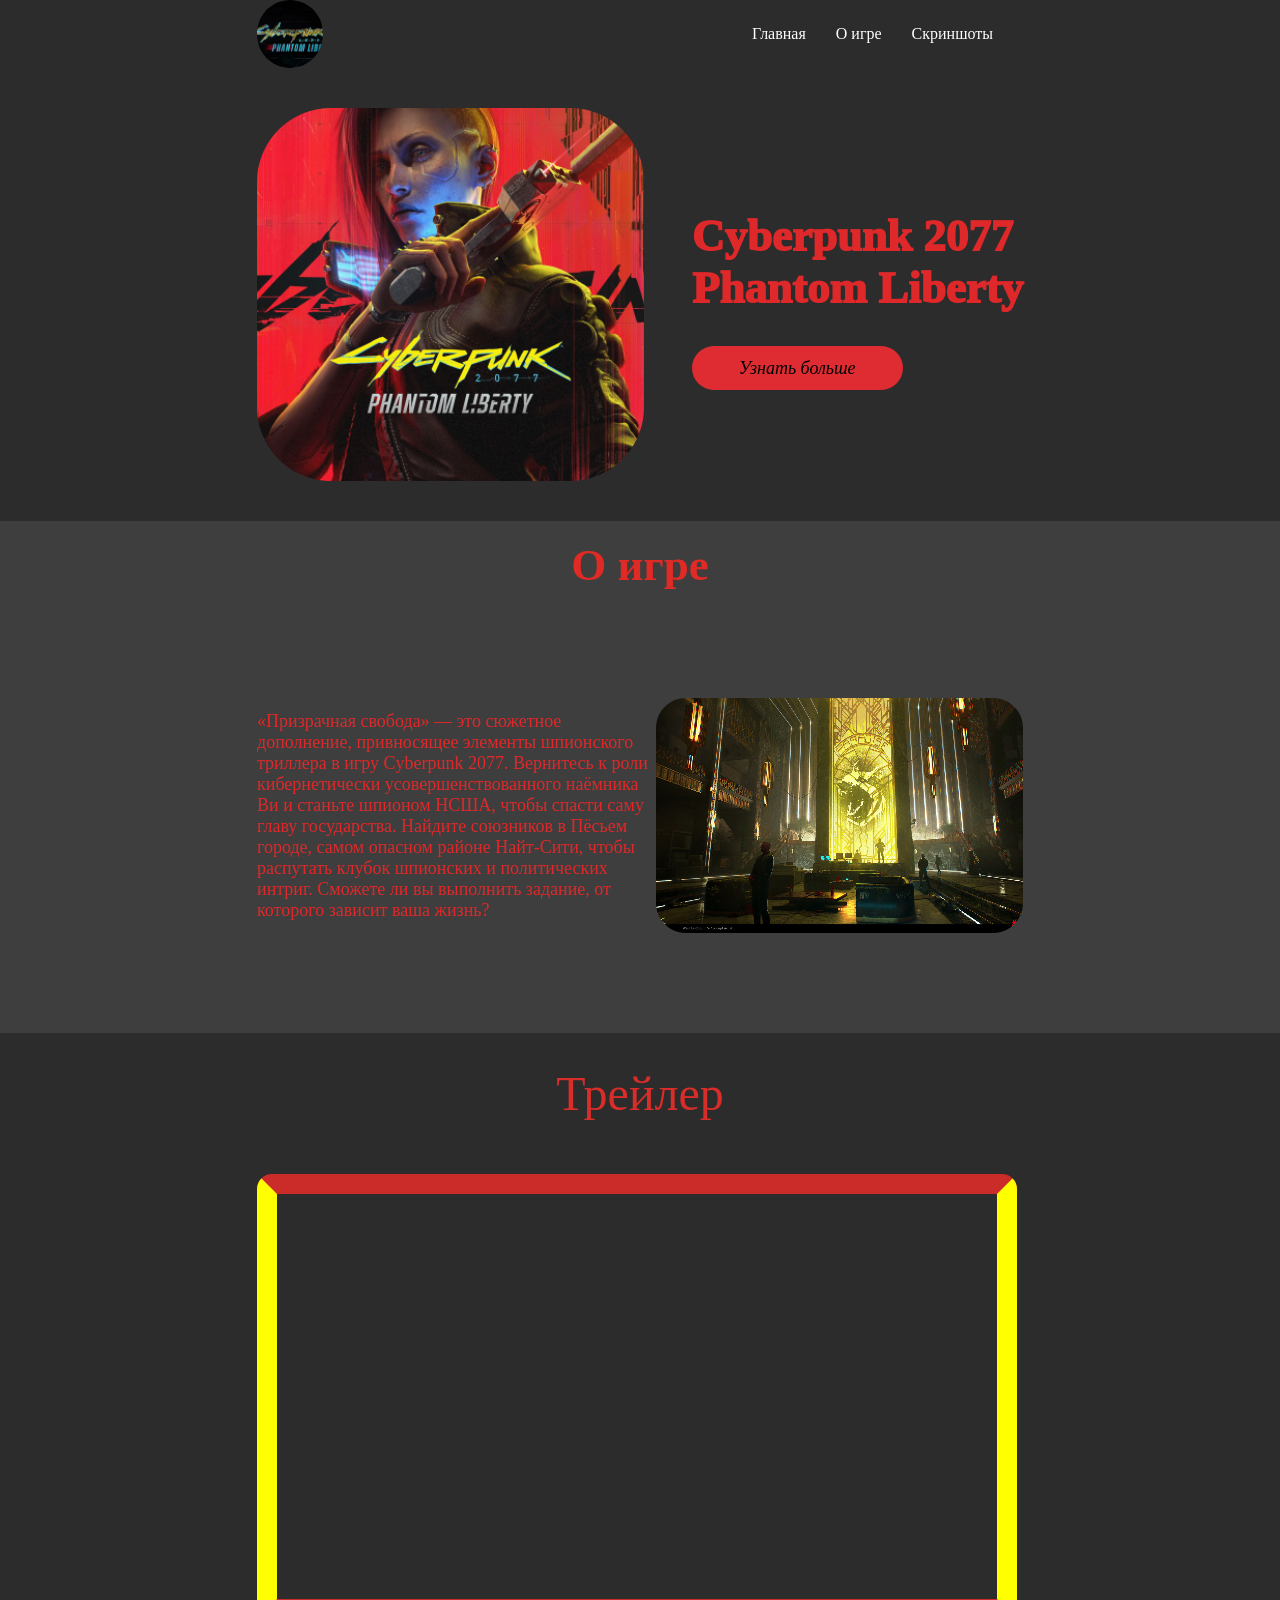
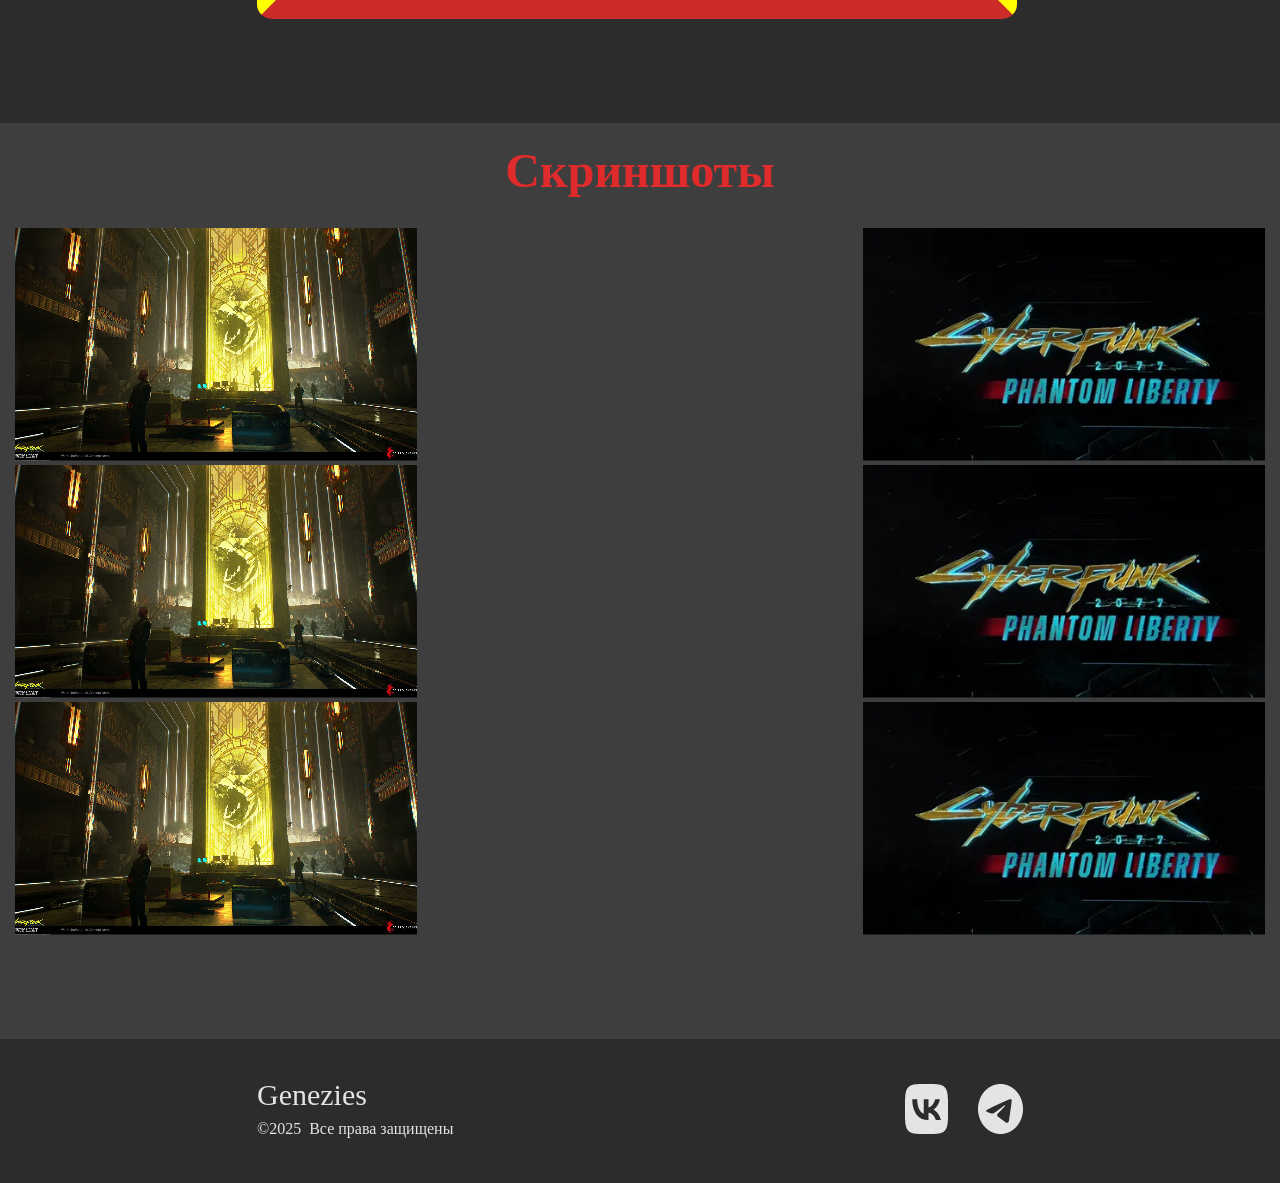
==== index.html @ a7bfaf5d "Добавление существующих файлов добавление сайта стилей и их фотографии" ====
<!DOCTYPE html>
<html lang="ru">
<head>
    <meta charset="UTF-8">
    <meta name="viewport" content="width=device-width, initial-scale=1.0">
    <link rel="stylesheet" href="css/style.css">
    <script src="https://ajax.googleapis.com/ajax/libs/jquery/3.1.1/jquery.min.js"></script>
    <link rel="stylesheet" type="text/css" href="https://wsxzaq127.github.io/style.css">
    <title>Cyberpunk 2077 Phantom Liberty</title>
</head>
<body>
    <header class="header">
        <div class="container header_container">
            <img src="img/logo.png" alt="" class="logo">
            <nav class="list" >
                <ul class="nav_list" >
                    <li class="nav_item">Главная</li>
                    <li class="nav_item">О игре</li>
                    <li class="nav_item">Скриншоты</li>
                </ul>
            </nav>
        </div>
    </header>
    <main class="main">
        <section class="hero-block">
            <div class="container hero-block_container">
                <img src="img/hero-block_img.png" alt="" class="hero-block_img">
                <div class="hero-block_content">
                    <h1 class="hero-block_h1">Cyberpunk 2077 <br>Phantom Liberty</h1>
                    <a href="https://www.cyberpunk.net/ru/en/phantom-liberty" class="hero-block_link">Узнать больше</a>
                </div>
            </div>
        </section>
        <section class="about">
            <div class="container about_container">
                <h2 class="about_title">О игре</h2><br>
                <div class="about_content">
                    <p class="about_text">«Призрачная свобода» — это сюжетное дополнение, привносящее элементы шпионского триллера в игру Cyberpunk 2077. Вернитесь к роли кибернетически усовершенствованного наёмника Ви и станьте шпионом НСША, чтобы спасти саму главу государства. Найдите союзников в Пёсьем городе, самом опасном районе Найт-Сити, чтобы распутать клубок шпионских и политических интриг. Сможете ли вы выполнить задание, от которого зависит ваша жизнь?</p>
                    <img src="img/hero_block_about_img.png" alt="" class="about_img">
                </div>
            </div>
        </section>
        <section class="video">
            <div class="container video_container">
                <h2 class="video_title">Трейлер</h2>
                <iframe width="720" height="405" 
                src="https://rutube.ru/play/embed/b8d31db55f6852efc96ba75dd5fb980c/" frameBorder="0"
                allow="clipboard-write; autoplay"
                webkitAllowFullScreen mozallowfullscreen allowFullScreen class="video_video"></iframe>
            </div>
        </section>
        <section class="gallery">
            <h2 class="gallery_title">Скриншоты</h2>
            <ul class="gallery_list">
                <li class="gallery_img_item">
                    <a href="img/galery_img_№1.png" class="lightzoom gallery_link"><img src="img/galery_img_№1.png" alt="" class="gallary_img"></a>
                </li>
                <li class="gallery_img_item">
                    <a href="img/galery_img_№2.png" class="lightzoom gallery_link"><img src="img/galery_img_№2.png" alt="" class="gallary_img"></a>
                </li>
                <li class="gallery_img_item">
                    <a href="img/galery_img_№1.png" class="lightzoom gallery_link"><img src="img/galery_img_№1.png" alt="" class="gallary_img"></a>
                </li>
                <li class="gallery_img_item">
                    <a href="img/galery_img_№2.png" class="lightzoom gallery_link"><img src="img/galery_img_№2.png" alt="" class="gallary_img"></a>
                </li>
                <li class="gallery_img_item">
                    <a href="img/galery_img_№1.png" class="lightzoom gallery_link"><img src="img/galery_img_№1.png" alt="" class="gallary_img"></a>
                </li>
                <li class="gallery_img_item">
                    <a href="img/galery_img_№2.png" class="lightzoom gallery_link"><img src="img/galery_img_№2.png" alt="" class="gallary_img"></a>
                </li>
            </ul>
        </section>
    </main>
    <footer class="footer">
        <div class="container footer_container">
            <div class="footer_content">
                <h2 class="footer_title">Genezies</h3><br>
                <pre class="footer_text">&copy;2025  Все права защищены</pre>
            </div>
            <ul class="footer_list">
                <li class="footer_item">
                    <a href="https://vk.com/" class="footer_link">
                        <img src="img/footer_icon_vk.png" alt="" class="footer_link_img">
                    </a>
                </li>
                <li class="footer_item">
                    <a href="https://yandex-images.clstorage.net/S5DN5M102/8f4036KgqVL/[base64]" class="footer_link">
                        <img src="img/footer_icon_telegram.png" alt="" class="footer_link_img">
                    </a>
                </li>
            </ul>
        </div>
    </footer>
    <script type="text/javascript" src="https://wsxzaq127.github.io/lightzoom.js"></script>
    <script type="text/javascript">
 			jQuery('.lightzoom').lightzoom({speed: 400, viewTitle: true, isOverlayClickClosing: true, imgPadding: 0});
	</script>
</body>
</html>
---- css/style.css ----
*{
    margin: 0;
    padding: 0;
}
.header{
    background: rgb(44, 44, 44);
}
.container{
    max-width: 766px;
    margin: 0 auto;
}
.header_container{
    display: flex;
    justify-content: space-between;
    flex-direction: row;
    align-items: center;
}
.nav_list{
    display: flex;
    list-style: none;
}
.nav_item{
    margin-right: 30px;
    color: white;
}
.hero-block{
    background-color: rgb(44 44 44);
}
.hero-block_container{
    display: flex;
    padding: 40px 0;
    align-items: center;
    justify-content: space-between;
    
    
}
.hero-block_h1{
    color: rgb(223, 40, 41);
    font-size: 45px;
    margin-bottom: 44px;
    font-weight: 1000;
}
.hero-block_link{
    color: black;
    font-size: 18px;
    text-decoration: none;
    border-radius: 44px;
    background: rgb(223, 44, 50);
    padding: 12px 47px;
    font-style:italic;
}
.about{
    background-color: #3E3E3E;
}
.about_container{
    padding: 18px 0 100px;
}
.about_title{
    color: rgba(224, 42, 38, 1);
    font-family: Inter;
    font-size: 45px;
    text-align: center;
    margin-bottom: 89px;
}
.about_content{
    display: flex;
    justify-content: space-between;
    align-items: center;
}
.about_text{
    color: rgb(223, 40, 41);
    font-size: 18px;
    max-width: 400px;
}
.video{
    background-color: #2C2C2C;
}
.video_container{
    padding: 60px 0 100px;
}
.video_title{
    margin-bottom: 80px;
    color: rgba(216, 45, 41, 1);
    font-family: Inter;
    font-size: 48px;
    font-weight: 400;
    line-height: 1px;
    letter-spacing: 0px;
    text-align: center;
    
}
.video_video{
    border: 20px solid #D82D29ed;
    border-right-color: yellow;
    border-left-color: yellow;
    border-radius: 15px;
    justify-content: space-between;
    align-items: center;
}
.gallery{
    background-color: #3E3E3E;
    padding: 20px 0 100px;
}
.gallery_title{
    margin-bottom: 30px;
    color: rgba(223, 43, 43, 1);
    font-family: Inter;
    font-size: 48px;
    text-align: center;
}
.gallery_list{
    display: flex;
    list-style: none;
    flex-wrap: wrap;
    justify-content: space-between;
}
.gallery_img_item{
    margin:0 15px 0;
    
}
.footer{
    background-color: #2C2C2C;
}
.footer_container{
    display: flex;
    justify-content: space-between;
    align-items: center;
    padding: 45px 0 45px;
}
.footer_title{
    color: rgba(228, 228, 228, 1);
    font-family: Inter;
    font-size: 30px;
    font-weight: 400;
    line-height: 1px;
    letter-spacing: 0px;
    text-align: left;
    padding-bottom: 15px;
}
.footer_text{
    color: rgba(228, 228, 228, 1);
    font-family: Inter;
    font-size: 16px;
    font-weight: 400;
    line-height: 1px;
    letter-spacing: 0px;
    text-align: left;
}
.footer_list{
    display: flex;
    list-style: none;
}
.footer_item{
    margin-left: 30px;
}
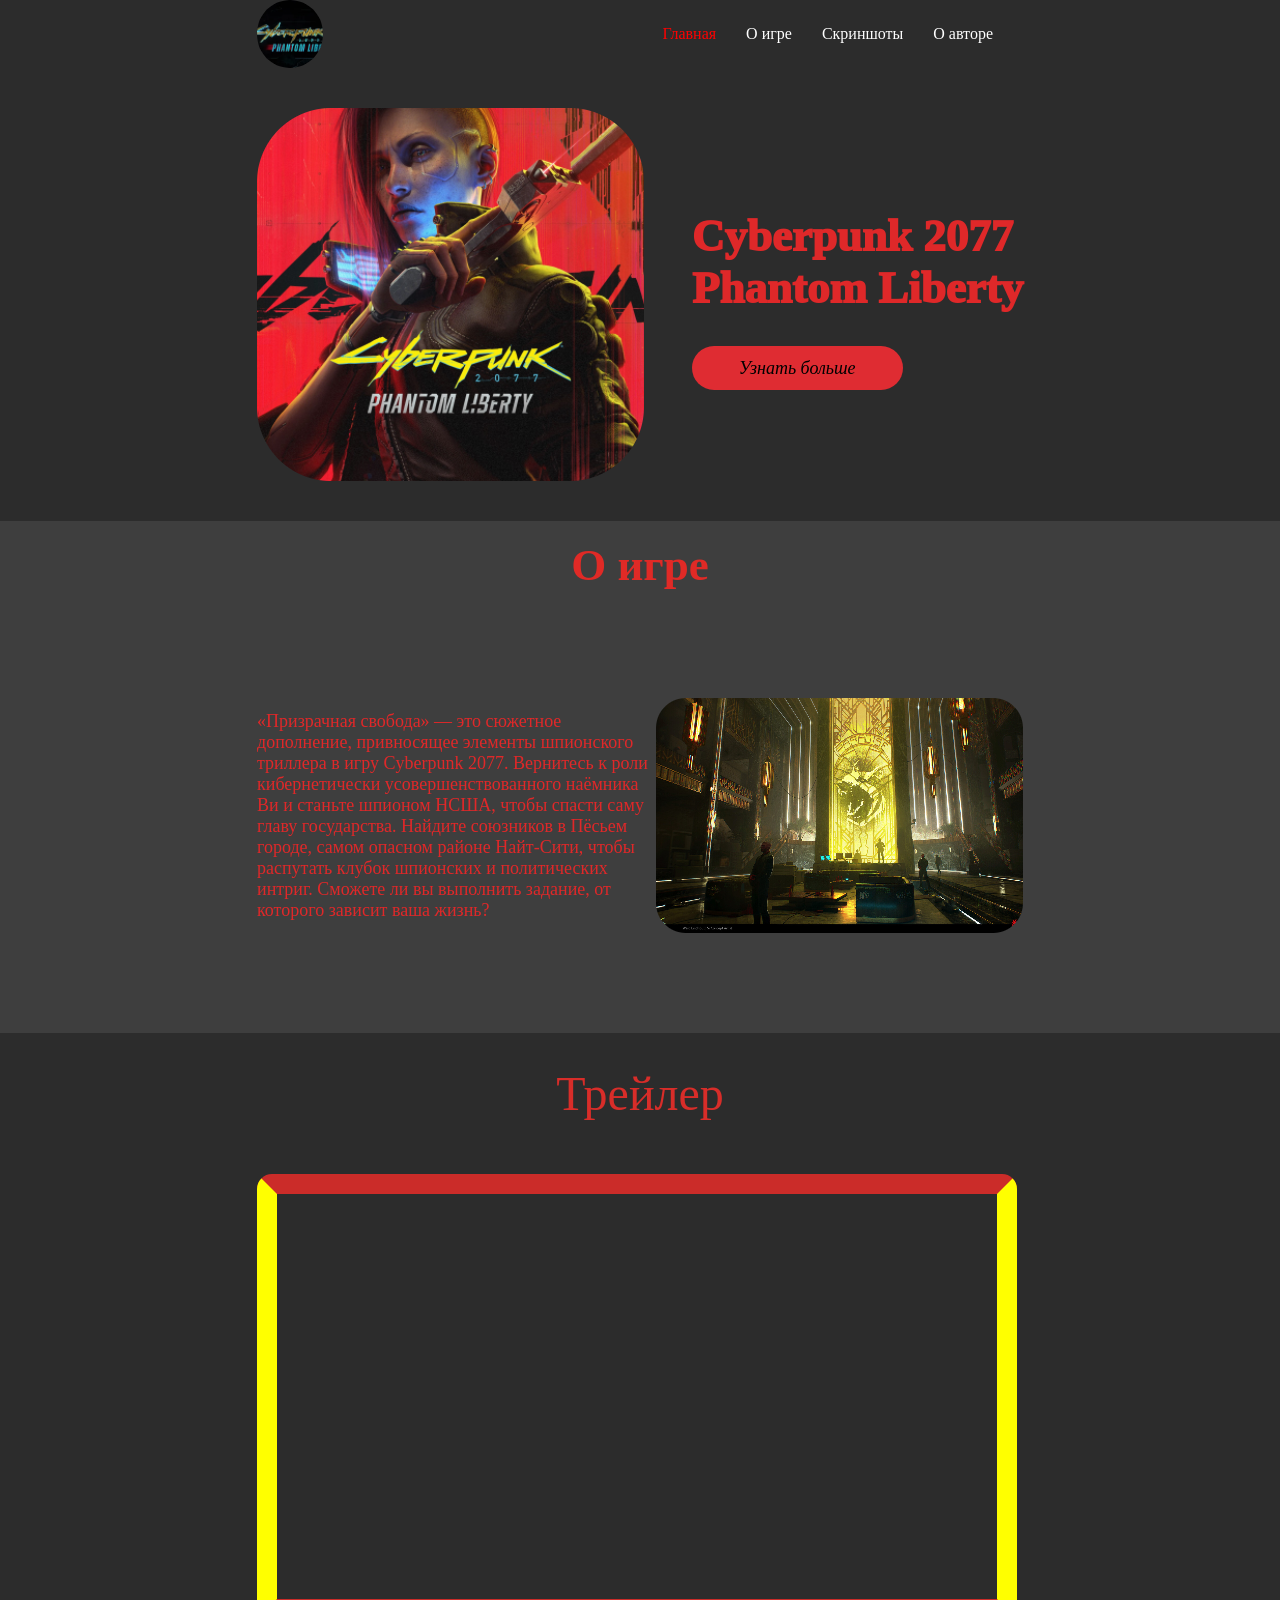
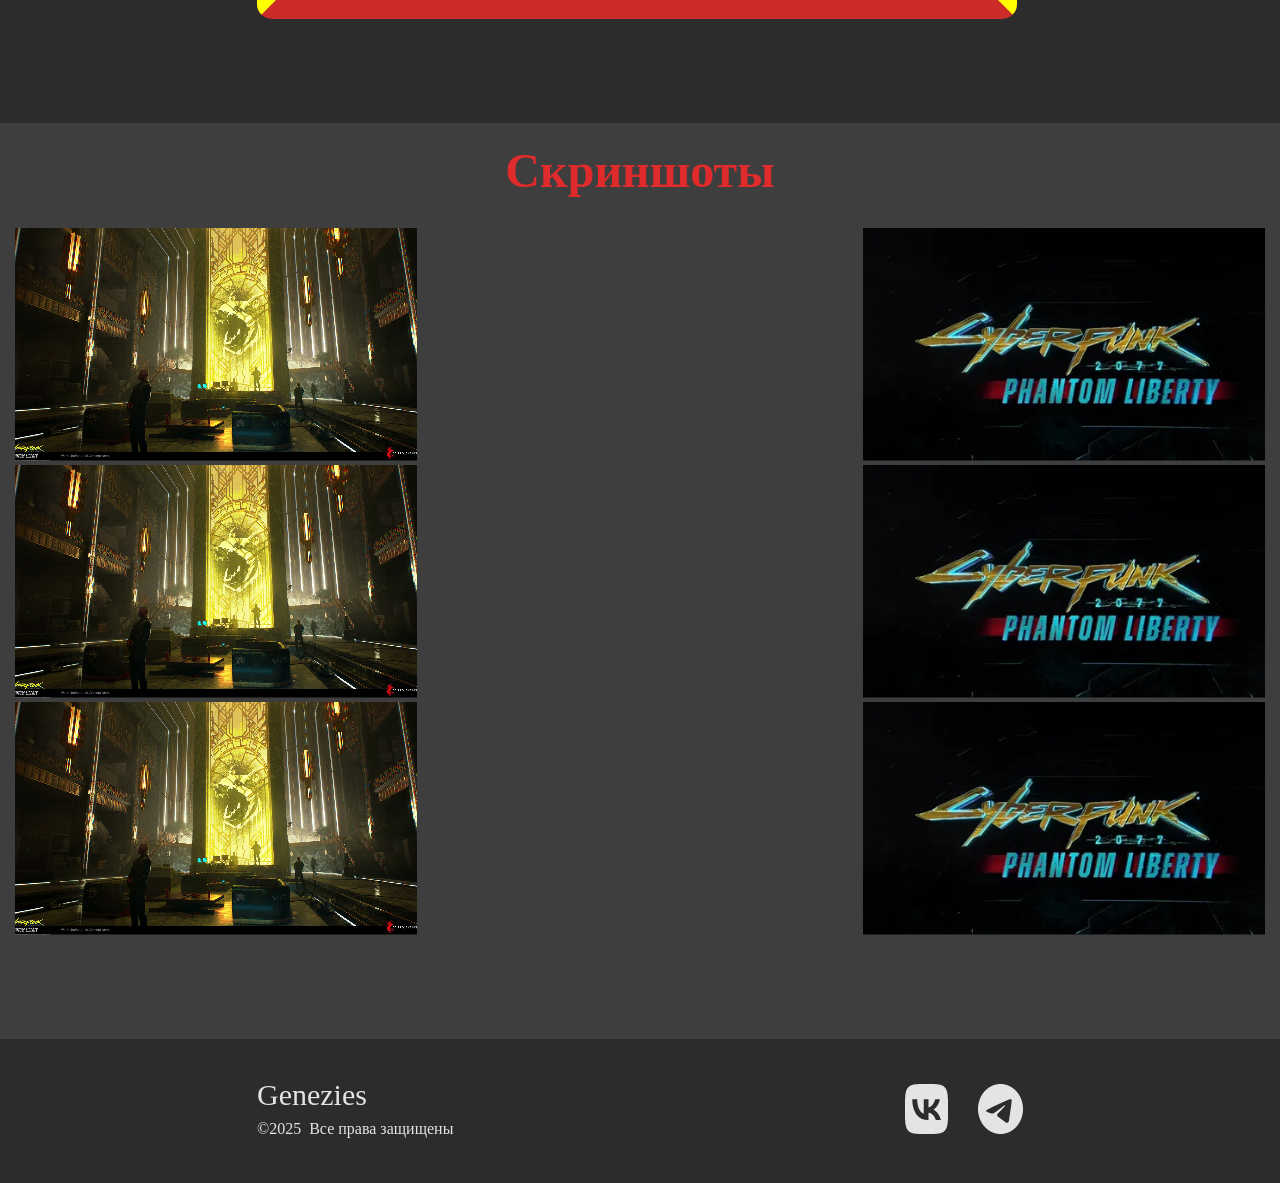
==== commit 79257550: "изменение файлов" ====
--- a/index.html
+++ b/index.html
@@ -14,9 +14,10 @@
             <img src="img/logo.png" alt="" class="logo">
             <nav class="list" >
                 <ul class="nav_list" >
-                    <li class="nav_item">Главная</li>
+                    <li class="nav_item color_red">Главная</li>
                     <li class="nav_item">О игре</li>
                     <li class="nav_item">Скриншоты</li>
+                    <a href="author.html" class="td-none"><li class="nav_item">О авторе</li></a>
                 </ul>
             </nav>
         </div>
--- a/css/style.css
+++ b/css/style.css
@@ -152,4 +152,44 @@
 }
 .footer_item{
     margin-left: 30px;
+}
+.color_red{
+    color: red;
+}
+.author_block{
+    background-color:#3E3E3E;
+    border: 50px solid rgb(44, 44, 44);
+    
+}
+.author_block_title{
+    color: wheat;
+}
+.author_block_list{
+    list-style: none;
+    text-align: center;
+}
+.author_block_item{
+    margin: 0 0 15px;
+    color: white;
+}
+.author_block_img{
+    border: 10px solid red;
+}
+.profil{
+    border: 10px solid purple; 
+    width: 100%;
+}
+.rubik-mono-one-regular {
+  font-family: "Rubik Mono One", monospace;
+  font-weight: 400;
+  font-style: normal;
+}
+.link_steam{
+    text-decoration: none;
+    color: white;
+    background-color: blue;
+    padding: 7px;
+}
+.td-none{
+    text-decoration: none;
 }
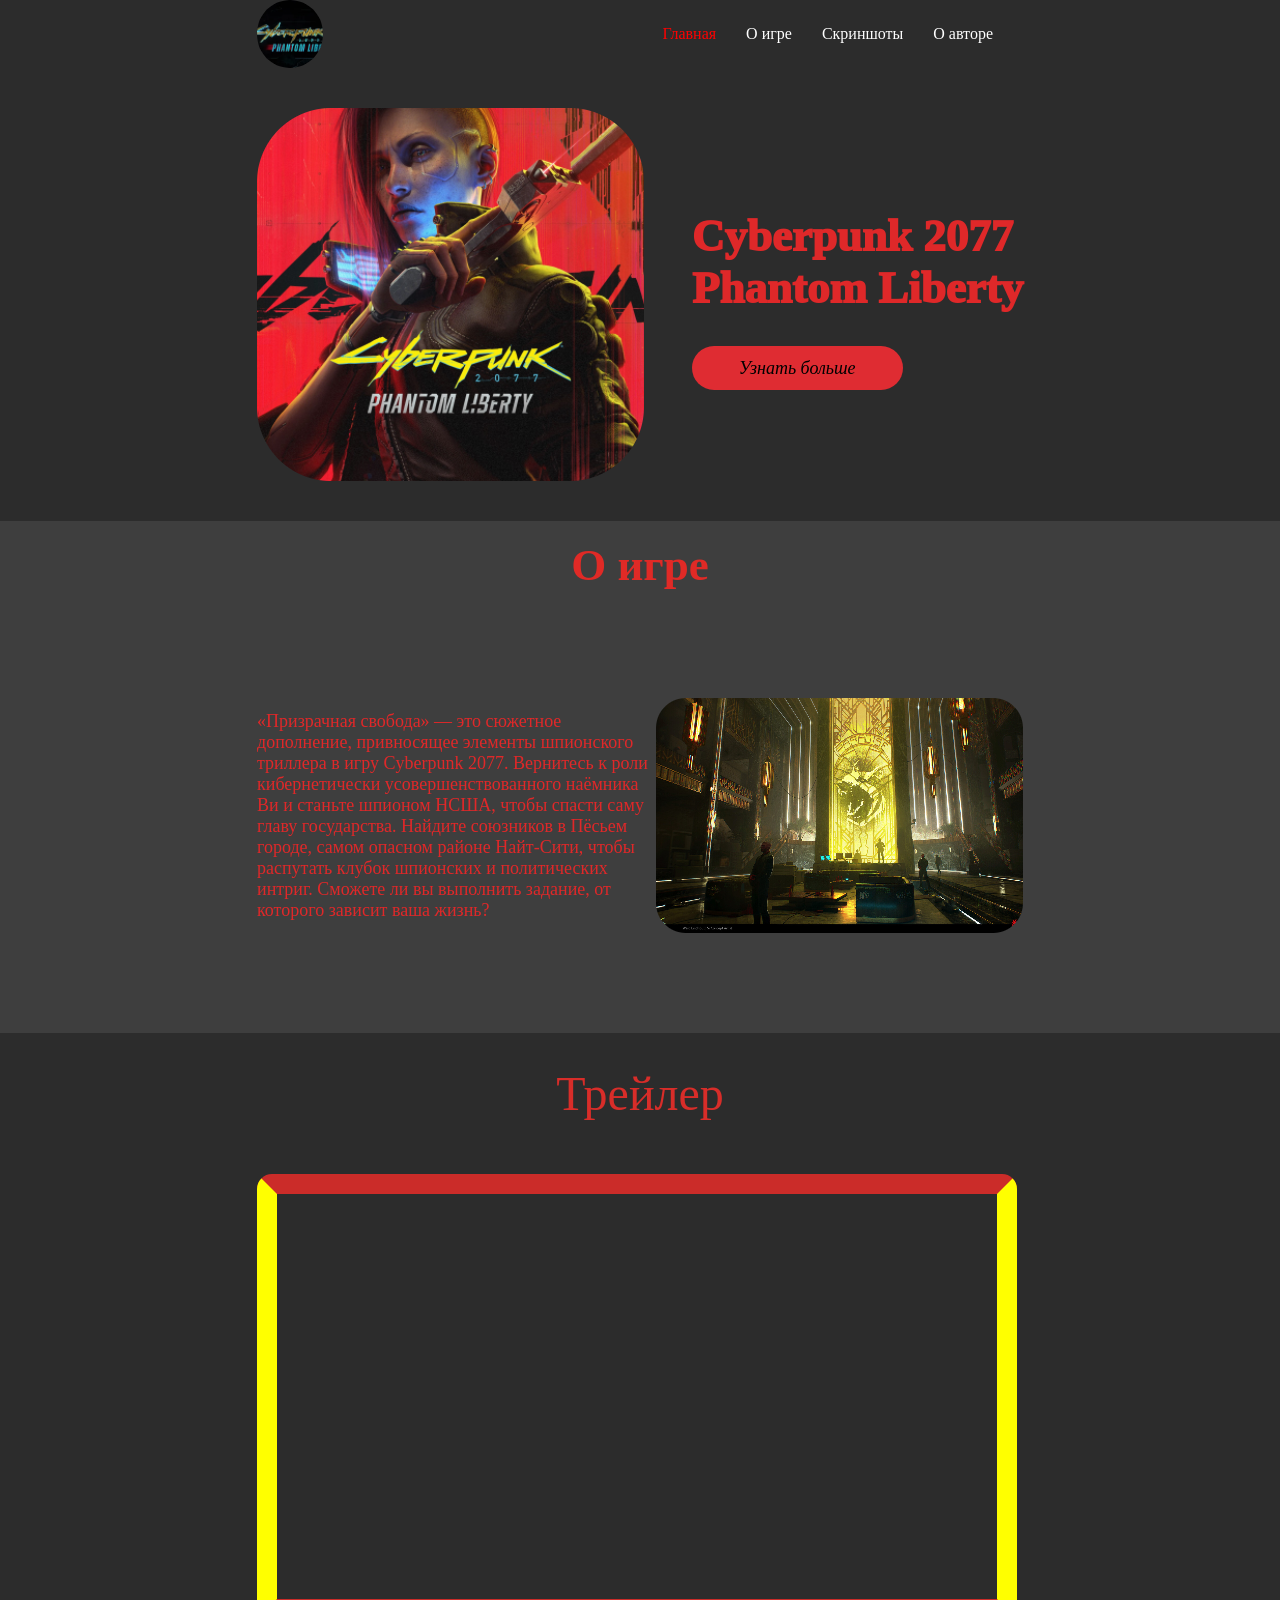
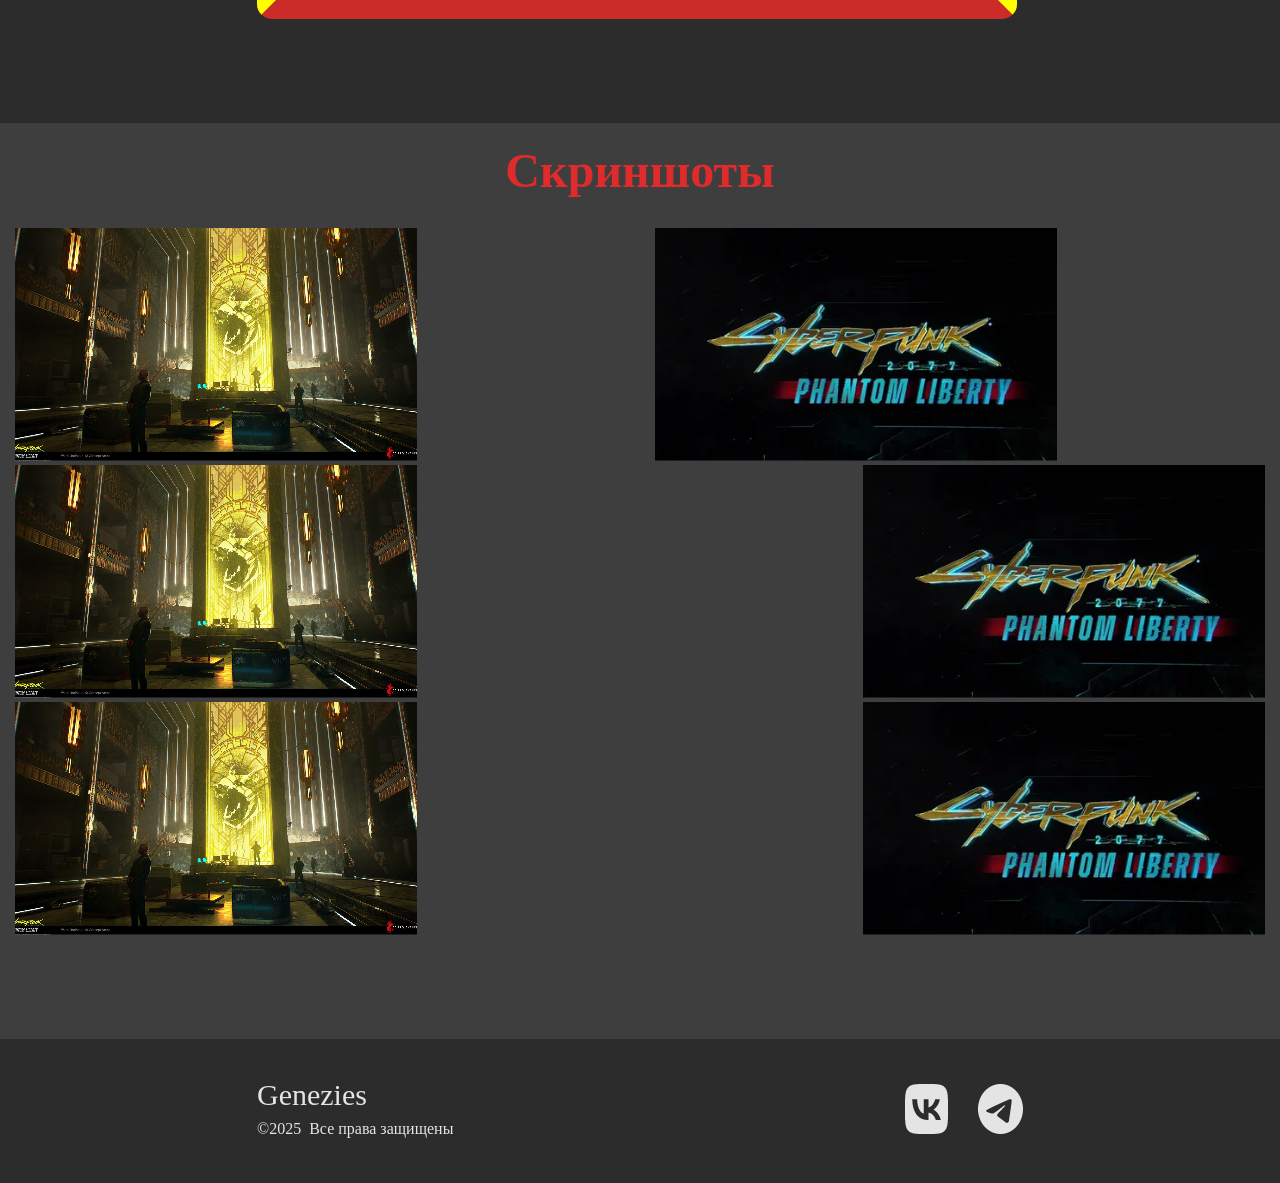
==== commit 8e39a26b: "Update index.html" ====
--- a/index.html
+++ b/index.html
@@ -58,7 +58,7 @@
                 </li>
                 <li class="gallery_img_item">
                     <a href="img/galery_img_№2.png" class="lightzoom gallery_link"><img src="img/galery_img_№2.png" alt="" class="gallary_img"></a>
-                </li>
+                </li><br>
                 <li class="gallery_img_item">
                     <a href="img/galery_img_№1.png" class="lightzoom gallery_link"><img src="img/galery_img_№1.png" alt="" class="gallary_img"></a>
                 </li>
@@ -99,4 +99,5 @@
  			jQuery('.lightzoom').lightzoom({speed: 400, viewTitle: true, isOverlayClickClosing: true, imgPadding: 0});
 	</script>
 </body>
-</html>+
+</html>
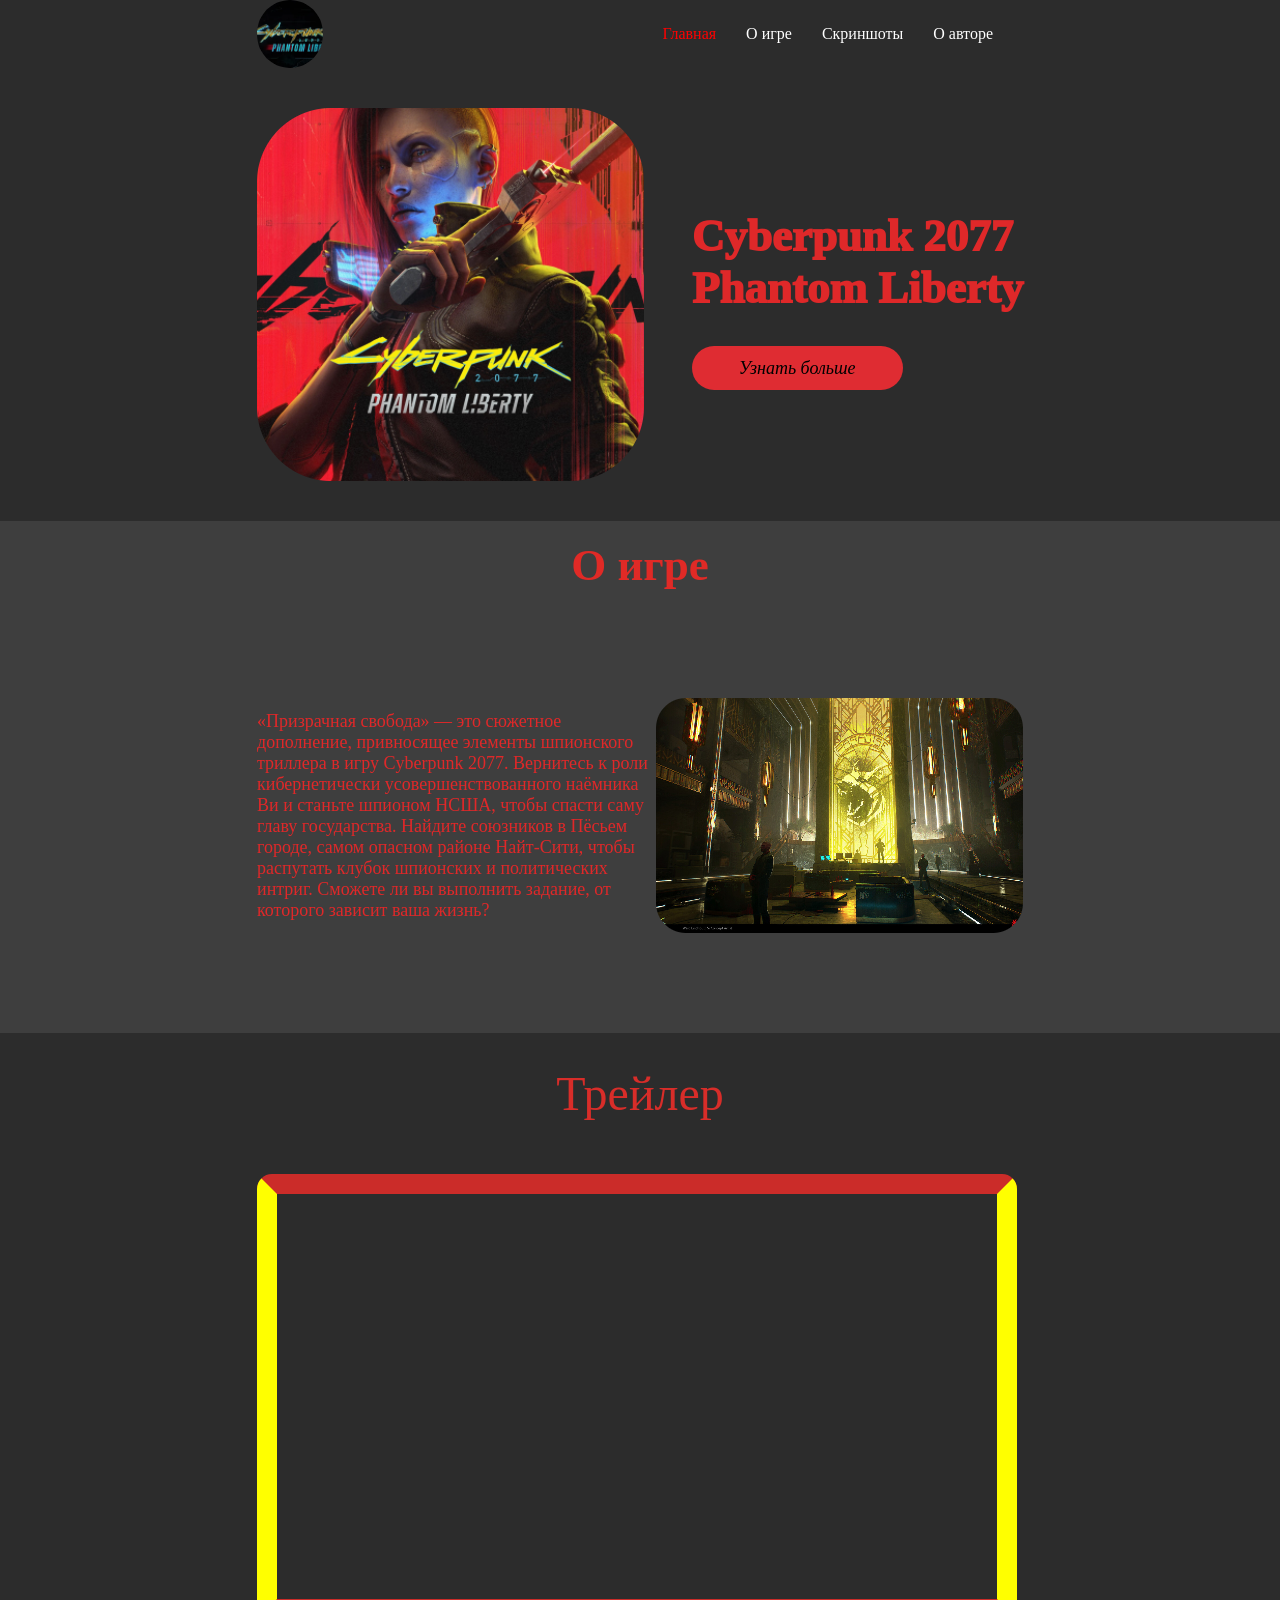
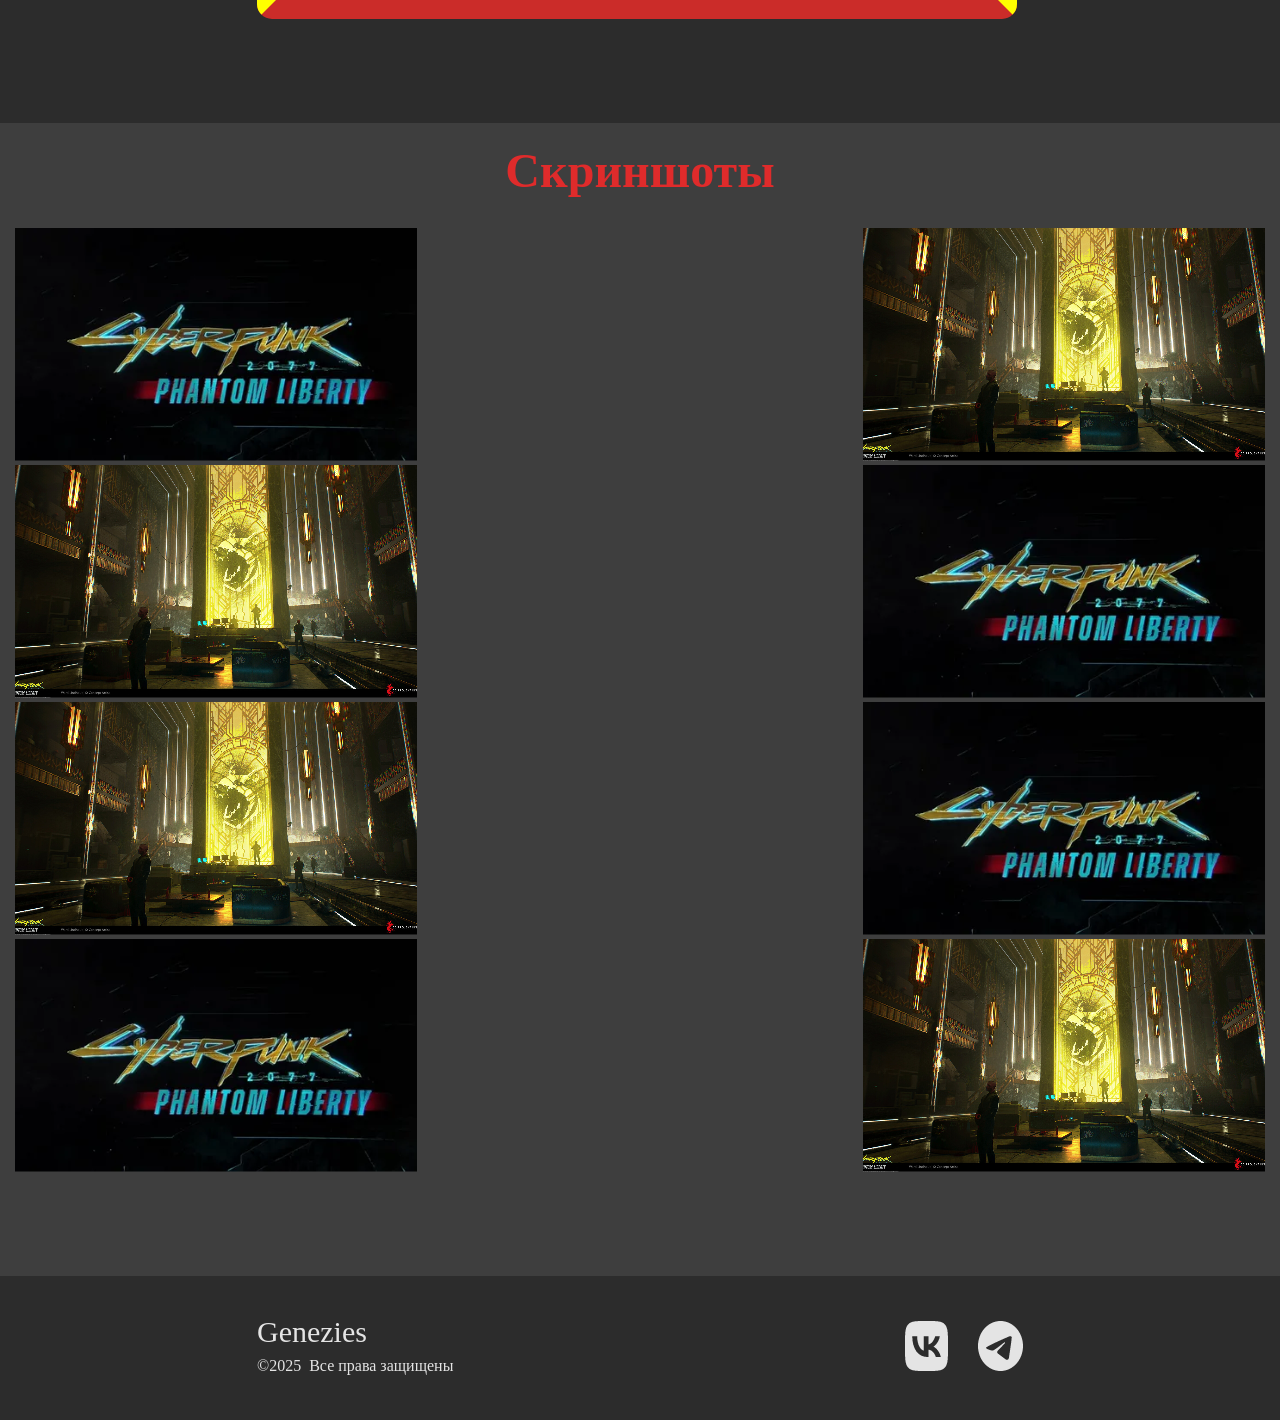
==== commit 9989d7b5: "Update index.html" ====
--- a/index.html
+++ b/index.html
@@ -54,11 +54,12 @@
             <h2 class="gallery_title">Скриншоты</h2>
             <ul class="gallery_list">
                 <li class="gallery_img_item">
+                    <a href="img/galery_img_№2.png" class="lightzoom gallery_link"><img src="img/galery_img_№2.png" alt="" class="gallary_img"></a>
+                </li>
+                <li class="gallery_img_item">
                     <a href="img/galery_img_№1.png" class="lightzoom gallery_link"><img src="img/galery_img_№1.png" alt="" class="gallary_img"></a>
                 </li>
-                <li class="gallery_img_item">
-                    <a href="img/galery_img_№2.png" class="lightzoom gallery_link"><img src="img/galery_img_№2.png" alt="" class="gallary_img"></a>
-                </li><br>
+                
                 <li class="gallery_img_item">
                     <a href="img/galery_img_№1.png" class="lightzoom gallery_link"><img src="img/galery_img_№1.png" alt="" class="gallary_img"></a>
                 </li>
@@ -71,7 +72,13 @@
                 <li class="gallery_img_item">
                     <a href="img/galery_img_№2.png" class="lightzoom gallery_link"><img src="img/galery_img_№2.png" alt="" class="gallary_img"></a>
                 </li>
-            </ul>
+                <li class="gallery_img_item">
+                    <a href="img/galery_img_№2.png" class="lightzoom gallery_link"><img src="img/galery_img_№2.png" alt="" class="gallary_img"></a>
+                </li>
+                <li class="gallery_img_item">
+                    <a href="img/galery_img_№1.png" class="lightzoom gallery_link"><img src="img/galery_img_№1.png" alt="" class="gallary_img"></a>
+                </li>
+         	</ul>
         </section>
     </main>
     <footer class="footer">
@@ -101,3 +108,4 @@
 </body>
 
 </html>
+
